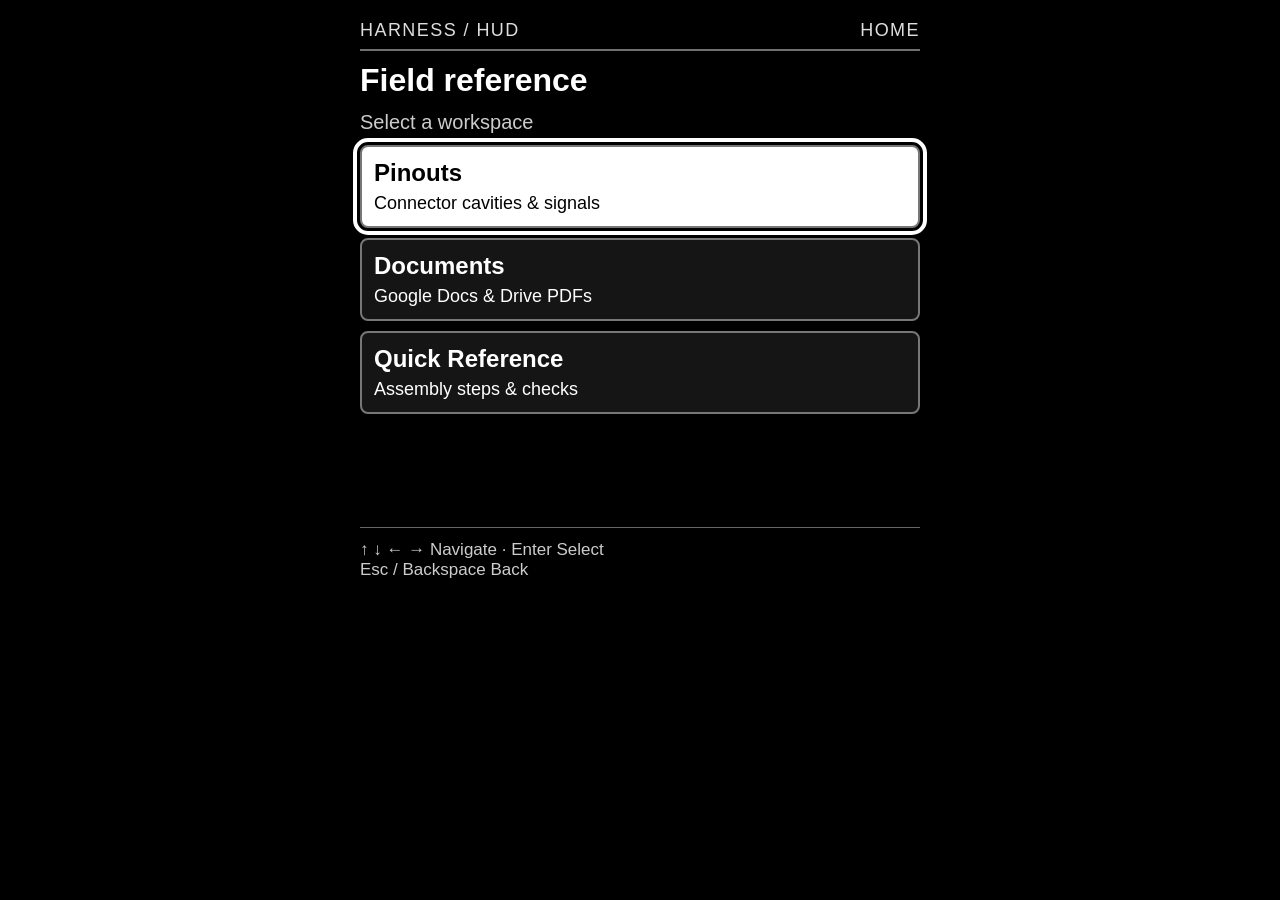
==== index.html @ 0be15fe9 "Build keyboard-first harness HUD static app" ====
<!doctype html>
<html lang="en">
<head>
<meta charset="utf-8">
<meta name="viewport" content="width=device-width, initial-scale=1">
<meta name="theme-color" content="#000000">
<meta name="description" content="A keyboard-first harness reference HUD for a 600 by 600 display.">
<link rel="manifest" href="manifest.webmanifest">
<title>Harness HUD</title>
<style>
:root{color-scheme:dark;font-family:Arial,Helvetica,sans-serif;background:#000;color:#fff;font-size:24px}*{box-sizing:border-box}body{margin:0}#hud{width:100%;max-width:600px;min-height:100svh;margin:auto;padding:20px;display:flex;flex-direction:column;gap:12px}header{display:flex;justify-content:space-between;align-items:center;border-bottom:2px solid #707070;padding-bottom:8px;font-size:18px;letter-spacing:.08em;color:#ddd}h1{font-size:32px;line-height:1.1;margin:0 0 12px}h2{font-size:28px;margin:0 0 12px}p{line-height:1.25;margin:10px 0}.muted{color:#ccc;font-size:20px}nav{display:grid;gap:10px}button,a.action{font:inherit;font-weight:700;display:block;text-align:left;width:100%;background:#151515;color:#fff;border:2px solid #777;border-radius:8px;padding:12px;text-decoration:none;cursor:pointer}button:focus,a:focus,input:focus{outline:4px solid #fff;outline-offset:3px;background:#fff;color:#000}button small{display:block;font-size:18px;font-weight:400;margin-top:6px}footer{margin-top:auto;border-top:1px solid #666;padding-top:12px;font-size:17px;color:#ccc}.card{border:2px solid #777;border-radius:8px;padding:12px}.tag{font-size:17px;letter-spacing:.06em;color:#ccc}table{width:100%;border-collapse:collapse;font-size:23px}th,td{text-align:left;border-bottom:1px solid #666;padding:10px 4px}th{font-size:18px;color:#ccc}label{display:block;font-size:20px;margin:16px 0 8px}input{width:100%;font:inherit;font-size:20px;color:#fff;background:#151515;border:2px solid #777;padding:12px;border-radius:6px}#message{font-size:19px}ol{padding-left:30px;line-height:1.5}@media(max-width:400px){#hud{padding:18px}h1{font-size:30px}:root{font-size:22px}}@media(min-width:600px){#hud{min-height:600px}} 
</style>
</head>
<body>
<div id="hud"><header><span>HARNESS / HUD</span><span id="position">HOME</span></header><main id="screen"></main><footer>↑ ↓ ← → Navigate · Enter Select<br>Esc / Backspace Back</footer></div>
<script>
'use strict';
const screen = document.getElementById('screen');
const position = document.getElementById('position');
let route = 'home', step = 0;
const history = [];
const steps = [
 ['Prepare the wire','Cut one 20 AWG sample wire to the length specified by your approved drawing.','Confirm wire ID and inspect the insulation.'],
 ['Strip and terminate','Strip to the terminal manufacturer’s specified length. Crimp with the approved tool.','Inspect the crimp and perform the required retention check.'],
 ['Insert and inspect','Insert the terminal into cavity 1 until the retention feature engages.','Verify cavity, terminal seating and continuity against the approved drawing.']
];
function go(next){history.push({route,step});route=next;render();}
function back(){const previous=history.pop();if(previous){route=previous.route;step=previous.step;render();}}
function render(){
 position.textContent=route==='home'?'HOME':route==='assembly'?`${step+1} / 3`:route.toUpperCase();
 if(route==='home')screen.innerHTML='<h1>Field reference</h1><p class="muted">Select a workspace</p><nav aria-label="Main menu"><button data-go="pinouts">Pinouts<small>Connector cavities & signals</small></button><button data-go="documents">Documents<small>Google Docs & Drive PDFs</small></button><button data-go="quick">Quick Reference<small>Assembly steps & checks</small></button></nav>';
 if(route==='pinouts')screen.innerHTML='<h1>Connector J1</h1><p class="tag">EXAMPLE ONLY · MATING FACE</p><div class="card"><h2>4-position connector</h2><table><thead><tr><th scope="col">Pin</th><th scope="col">Signal</th><th scope="col">Wire</th></tr></thead><tbody><tr><td>1</td><td>+12 V</td><td>Red</td></tr><tr><td>2</td><td>Ground</td><td>Black</td></tr><tr><td>3</td><td>CAN H</td><td>White</td></tr><tr><td>4</td><td>CAN L</td><td>Blue</td></tr></tbody></table></div><p class="muted">Use the approved drawing for actual wiring and connector orientation.</p><button data-back>Back</button>';
 if(route==='quick')screen.innerHTML='<h1>Quick Reference</h1><nav><button data-go="assembly">Harness assembly<small>Three example steps</small></button><button data-go="checks">Inspection checklist<small>Before releasing a harness</small></button><button data-back>Back</button></nav>';
 if(route==='checks')screen.innerHTML='<h1>Inspection</h1><ol><li>Verify drawing revision.</li><li>Check wire IDs and cavities.</li><li>Inspect crimps and strain relief.</li><li>Test continuity and isolation.</li></ol><p class="muted">Follow your approved acceptance criteria.</p><button data-back>Back</button>';
 if(route==='assembly'){const s=steps[step];screen.innerHTML=`<h1>${s[0]}</h1><p class="tag">EXAMPLE ASSEMBLY · STEP ${step+1} OF 3</p><div class="card"><p>${s[1]}</p><p class="muted">Check: ${s[2]}</p></div><nav style="margin-top:12px"><button id="next">${step===2?'Finish':'Next step →'}</button>${step?'<button id="previous">← Previous step</button>':''}<button data-back>Back to reference</button></nav>`;document.getElementById('next').onclick=()=>{if(step<2){step++;render();}else back();};const prev=document.getElementById('previous');if(prev)prev.onclick=()=>{step--;render();};}
 if(route==='documents'){
 screen.innerHTML='<h1>Documents</h1><p class="muted">Paste a public Google Docs or Google Drive PDF link. Opens in a new tab.</p><form id="document-form"><label for="url">Public document URL</label><input id="url" type="url" required placeholder="https://docs.google.com/document/d/…" autocomplete="off"><p id="message" role="status">Set sharing to “Anyone with the link”.</p><button type="submit">Open document ↗</button></form><p class="muted">Google’s viewer requires internet and may require navigation outside this HUD.</p><button data-back>Back</button>';
 document.getElementById('document-form').onsubmit=e=>{e.preventDefault();const value=document.getElementById('url').value.trim();try{const u=new URL(value);const doc=u.hostname==='docs.google.com'&&/^\/document\/d\/[A-Za-z0-9_-]+(?:\/|$)/.test(u.pathname);const drive=u.hostname==='drive.google.com'&&(/^\/file\/d\/[A-Za-z0-9_-]+(?:\/|$)/.test(u.pathname)||(u.pathname==='/open'&&/^[A-Za-z0-9_-]+$/.test(u.searchParams.get('id')||'')));if(u.protocol!=='https:'||u.username||u.password||u.port||(!doc&&!drive))throw Error();const tab=window.open(u.href,'_blank','noopener,noreferrer');document.getElementById('message').textContent='Opening document. If no tab appears, allow pop-ups for this site.';}catch{document.getElementById('message').textContent='Use an HTTPS Google Docs document or Google Drive file sharing link.';}};
 }
 screen.querySelectorAll('[data-go]').forEach(el=>el.onclick=()=>{if(el.dataset.go==='assembly')step=0;go(el.dataset.go);});
 screen.querySelectorAll('[data-back]').forEach(el=>el.onclick=back);
 screen.querySelector('button, input, a')?.focus();window.scrollTo(0,0);
}
document.addEventListener('keydown',e=>{
 const editing=e.target.matches('input, textarea');
 if(e.key==='Escape'||(e.key==='Backspace'&&!editing)){e.preventDefault();back();return;}
 if(editing)return;
 if(['ArrowDown','ArrowRight','ArrowUp','ArrowLeft'].includes(e.key)){e.preventDefault();const items=[...screen.querySelectorAll('button, input, a[href]')];const delta=['ArrowDown','ArrowRight'].includes(e.key)?1:-1;const i=items.indexOf(document.activeElement);items[(i+delta+items.length)%items.length]?.focus();}
});
render();
</script>
</body>
</html>
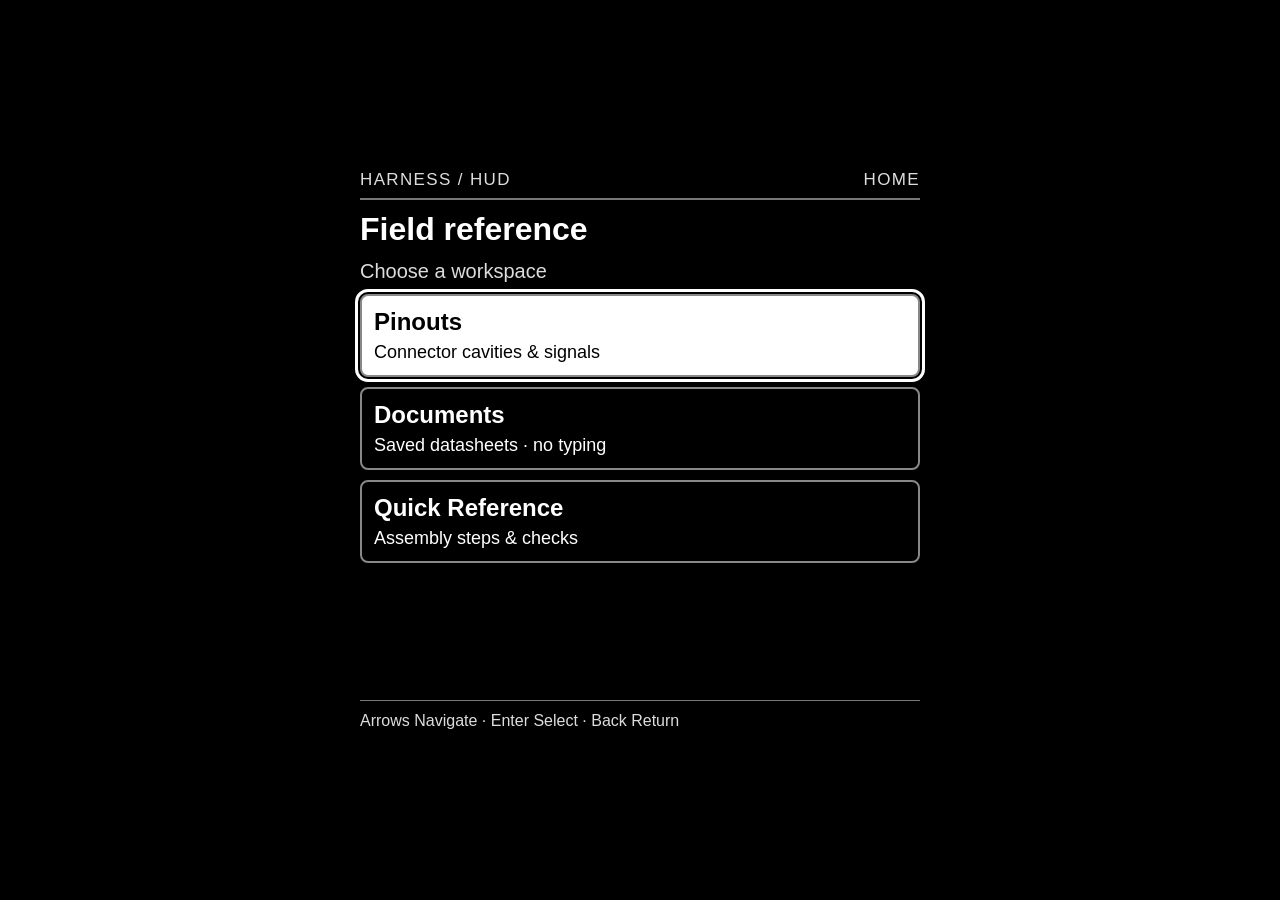
==== commit b94704ba: "Add glasses web-app installation and internal datasheet viewer" ====
--- a/index.html
+++ b/index.html
@@ -3,51 +3,20 @@
 <head>
 <meta charset="utf-8">
 <meta name="viewport" content="width=device-width, initial-scale=1">
+<meta name="mrbd-web-app-capable" content="yes">
 <meta name="theme-color" content="#000000">
-<meta name="description" content="A keyboard-first harness reference HUD for a 600 by 600 display.">
+<meta name="description" content="Harness pinouts, assembly references, and a datasheet viewer controlled from the glasses.">
+<link rel="icon" type="image/png" sizes="192x192" href="icons/icon-192.png">
 <link rel="manifest" href="manifest.webmanifest">
+<link rel="stylesheet" href="app.css">
+<script src="app.js" defer></script>
 <title>Harness HUD</title>
-<style>
-:root{color-scheme:dark;font-family:Arial,Helvetica,sans-serif;background:#000;color:#fff;font-size:24px}*{box-sizing:border-box}body{margin:0}#hud{width:100%;max-width:600px;min-height:100svh;margin:auto;padding:20px;display:flex;flex-direction:column;gap:12px}header{display:flex;justify-content:space-between;align-items:center;border-bottom:2px solid #707070;padding-bottom:8px;font-size:18px;letter-spacing:.08em;color:#ddd}h1{font-size:32px;line-height:1.1;margin:0 0 12px}h2{font-size:28px;margin:0 0 12px}p{line-height:1.25;margin:10px 0}.muted{color:#ccc;font-size:20px}nav{display:grid;gap:10px}button,a.action{font:inherit;font-weight:700;display:block;text-align:left;width:100%;background:#151515;color:#fff;border:2px solid #777;border-radius:8px;padding:12px;text-decoration:none;cursor:pointer}button:focus,a:focus,input:focus{outline:4px solid #fff;outline-offset:3px;background:#fff;color:#000}button small{display:block;font-size:18px;font-weight:400;margin-top:6px}footer{margin-top:auto;border-top:1px solid #666;padding-top:12px;font-size:17px;color:#ccc}.card{border:2px solid #777;border-radius:8px;padding:12px}.tag{font-size:17px;letter-spacing:.06em;color:#ccc}table{width:100%;border-collapse:collapse;font-size:23px}th,td{text-align:left;border-bottom:1px solid #666;padding:10px 4px}th{font-size:18px;color:#ccc}label{display:block;font-size:20px;margin:16px 0 8px}input{width:100%;font:inherit;font-size:20px;color:#fff;background:#151515;border:2px solid #777;padding:12px;border-radius:6px}#message{font-size:19px}ol{padding-left:30px;line-height:1.5}@media(max-width:400px){#hud{padding:18px}h1{font-size:30px}:root{font-size:22px}}@media(min-width:600px){#hud{min-height:600px}} 
-</style>
 </head>
 <body>
-<div id="hud"><header><span>HARNESS / HUD</span><span id="position">HOME</span></header><main id="screen"></main><footer>↑ ↓ ← → Navigate · Enter Select<br>Esc / Backspace Back</footer></div>
-<script>
-'use strict';
-const screen = document.getElementById('screen');
-const position = document.getElementById('position');
-let route = 'home', step = 0;
-const history = [];
-const steps = [
- ['Prepare the wire','Cut one 20 AWG sample wire to the length specified by your approved drawing.','Confirm wire ID and inspect the insulation.'],
- ['Strip and terminate','Strip to the terminal manufacturer’s specified length. Crimp with the approved tool.','Inspect the crimp and perform the required retention check.'],
- ['Insert and inspect','Insert the terminal into cavity 1 until the retention feature engages.','Verify cavity, terminal seating and continuity against the approved drawing.']
-];
-function go(next){history.push({route,step});route=next;render();}
-function back(){const previous=history.pop();if(previous){route=previous.route;step=previous.step;render();}}
-function render(){
- position.textContent=route==='home'?'HOME':route==='assembly'?`${step+1} / 3`:route.toUpperCase();
- if(route==='home')screen.innerHTML='<h1>Field reference</h1><p class="muted">Select a workspace</p><nav aria-label="Main menu"><button data-go="pinouts">Pinouts<small>Connector cavities & signals</small></button><button data-go="documents">Documents<small>Google Docs & Drive PDFs</small></button><button data-go="quick">Quick Reference<small>Assembly steps & checks</small></button></nav>';
- if(route==='pinouts')screen.innerHTML='<h1>Connector J1</h1><p class="tag">EXAMPLE ONLY · MATING FACE</p><div class="card"><h2>4-position connector</h2><table><thead><tr><th scope="col">Pin</th><th scope="col">Signal</th><th scope="col">Wire</th></tr></thead><tbody><tr><td>1</td><td>+12 V</td><td>Red</td></tr><tr><td>2</td><td>Ground</td><td>Black</td></tr><tr><td>3</td><td>CAN H</td><td>White</td></tr><tr><td>4</td><td>CAN L</td><td>Blue</td></tr></tbody></table></div><p class="muted">Use the approved drawing for actual wiring and connector orientation.</p><button data-back>Back</button>';
- if(route==='quick')screen.innerHTML='<h1>Quick Reference</h1><nav><button data-go="assembly">Harness assembly<small>Three example steps</small></button><button data-go="checks">Inspection checklist<small>Before releasing a harness</small></button><button data-back>Back</button></nav>';
- if(route==='checks')screen.innerHTML='<h1>Inspection</h1><ol><li>Verify drawing revision.</li><li>Check wire IDs and cavities.</li><li>Inspect crimps and strain relief.</li><li>Test continuity and isolation.</li></ol><p class="muted">Follow your approved acceptance criteria.</p><button data-back>Back</button>';
- if(route==='assembly'){const s=steps[step];screen.innerHTML=`<h1>${s[0]}</h1><p class="tag">EXAMPLE ASSEMBLY · STEP ${step+1} OF 3</p><div class="card"><p>${s[1]}</p><p class="muted">Check: ${s[2]}</p></div><nav style="margin-top:12px"><button id="next">${step===2?'Finish':'Next step →'}</button>${step?'<button id="previous">← Previous step</button>':''}<button data-back>Back to reference</button></nav>`;document.getElementById('next').onclick=()=>{if(step<2){step++;render();}else back();};const prev=document.getElementById('previous');if(prev)prev.onclick=()=>{step--;render();};}
- if(route==='documents'){
- screen.innerHTML='<h1>Documents</h1><p class="muted">Paste a public Google Docs or Google Drive PDF link. Opens in a new tab.</p><form id="document-form"><label for="url">Public document URL</label><input id="url" type="url" required placeholder="https://docs.google.com/document/d/…" autocomplete="off"><p id="message" role="status">Set sharing to “Anyone with the link”.</p><button type="submit">Open document ↗</button></form><p class="muted">Google’s viewer requires internet and may require navigation outside this HUD.</p><button data-back>Back</button>';
- document.getElementById('document-form').onsubmit=e=>{e.preventDefault();const value=document.getElementById('url').value.trim();try{const u=new URL(value);const doc=u.hostname==='docs.google.com'&&/^\/document\/d\/[A-Za-z0-9_-]+(?:\/|$)/.test(u.pathname);const drive=u.hostname==='drive.google.com'&&(/^\/file\/d\/[A-Za-z0-9_-]+(?:\/|$)/.test(u.pathname)||(u.pathname==='/open'&&/^[A-Za-z0-9_-]+$/.test(u.searchParams.get('id')||'')));if(u.protocol!=='https:'||u.username||u.password||u.port||(!doc&&!drive))throw Error();const tab=window.open(u.href,'_blank','noopener,noreferrer');document.getElementById('message').textContent='Opening document. If no tab appears, allow pop-ups for this site.';}catch{document.getElementById('message').textContent='Use an HTTPS Google Docs document or Google Drive file sharing link.';}};
- }
- screen.querySelectorAll('[data-go]').forEach(el=>el.onclick=()=>{if(el.dataset.go==='assembly')step=0;go(el.dataset.go);});
- screen.querySelectorAll('[data-back]').forEach(el=>el.onclick=back);
- screen.querySelector('button, input, a')?.focus();window.scrollTo(0,0);
-}
-document.addEventListener('keydown',e=>{
- const editing=e.target.matches('input, textarea');
- if(e.key==='Escape'||(e.key==='Backspace'&&!editing)){e.preventDefault();back();return;}
- if(editing)return;
- if(['ArrowDown','ArrowRight','ArrowUp','ArrowLeft'].includes(e.key)){e.preventDefault();const items=[...screen.querySelectorAll('button, input, a[href]')];const delta=['ArrowDown','ArrowRight'].includes(e.key)?1:-1;const i=items.indexOf(document.activeElement);items[(i+delta+items.length)%items.length]?.focus();}
-});
-render();
-</script>
+<div id="hud">
+<header><span>HARNESS / HUD</span><span id="position">HOME</span></header>
+<main id="screen" aria-label="Harness reference"></main>
+<footer id="hint">Arrows Navigate · Enter Select · Back Return</footer>
+</div>
 </body>
 </html>
--- a/app.css
+++ b/app.css
@@ -0,0 +1,18 @@
+:root{color-scheme:dark;font-family:Arial,Helvetica,sans-serif;background:#000;color:#fff;font-size:24px}
+*{box-sizing:border-box}body{margin:0;min-height:100svh;display:grid;place-items:center;background:#000}
+#hud{width:100%;max-width:600px;height:100svh;max-height:600px;padding:20px;display:flex;flex-direction:column;gap:12px}
+header{display:flex;justify-content:space-between;gap:8px;align-items:center;border-bottom:2px solid #777;padding-bottom:8px;font-size:17px;letter-spacing:.08em;color:#ddd;flex-shrink:0}
+#screen{flex:1;min-height:0;overflow:auto;padding:5px;margin:-5px;scrollbar-width:none}#screen::-webkit-scrollbar{display:none}
+h1{font-size:32px;line-height:1.1;margin:0 0 12px}h2{font-size:26px;margin:0 0 10px}p{line-height:1.25;margin:10px 0}
+.muted{color:#ddd;font-size:20px}.tag{font-size:17px;letter-spacing:.04em;color:#ddd}
+nav{display:grid;gap:10px}button,a.action{font:inherit;font-weight:700;display:block;text-align:left;width:100%;background:#000;color:#fff;border:2px solid #888;border-radius:8px;padding:12px;cursor:pointer;text-decoration:none;touch-action:manipulation}
+button:focus-visible,a:focus-visible{outline:3px solid #fff;outline-offset:2px;background:#fff;color:#000}button:focus{background:#fff;color:#000}button:disabled{opacity:.45;cursor:default}button small{display:block;font-size:18px;font-weight:400;margin-top:6px}
+footer{flex-shrink:0;border-top:1px solid #777;padding-top:10px;font-size:16px;line-height:1.2;color:#ddd}.card{border:2px solid #777;border-radius:8px;padding:12px}
+table{width:100%;border-collapse:collapse;font-size:23px}th,td{text-align:left;border-bottom:1px solid #666;padding:10px 4px}th{font-size:18px;color:#ddd}ol{padding-left:30px;line-height:1.4}
+#screen.reader{display:flex;flex-direction:column;overflow:hidden;gap:10px}.reader h1{font-size:24px;margin:0;white-space:nowrap;overflow:hidden;text-overflow:ellipsis;flex-shrink:0}
+#paper{position:relative;flex:1;min-height:0;background:#000;border:1px solid #777;overflow:hidden;touch-action:none}
+#page-image{position:absolute;max-width:none;display:block;user-select:none;pointer-events:none}#paper.panning{outline:3px solid #fff;outline-offset:-4px}#paper.panning::after{content:'MOVE MODE';position:absolute;top:6px;right:6px;background:#000;color:#fff;font-size:16px;padding:4px;border:1px solid #fff}
+#page-status{position:absolute;inset:0;display:grid;place-items:center;text-align:center;background:#000;font-size:22px;padding:20px}#page-status[hidden]{display:none}
+.controls{display:grid;grid-template-columns:repeat(3,minmax(0,1fr));gap:8px;flex-shrink:0}.controls button{text-align:center;font-size:20px;padding:10px 4px}.controls button small{font-size:16px}
+.reader .tag{margin:0;flex-shrink:0}button.compact{font-size:20px;padding:10px}.assembly nav{gap:8px}.assembly p{font-size:22px}.assembly .muted{font-size:19px}
+@media(max-width:400px){#hud{padding:14px;gap:10px}h1{font-size:28px}:root{font-size:22px}.controls button{font-size:18px}header{font-size:14px}footer{font-size:15px}}
